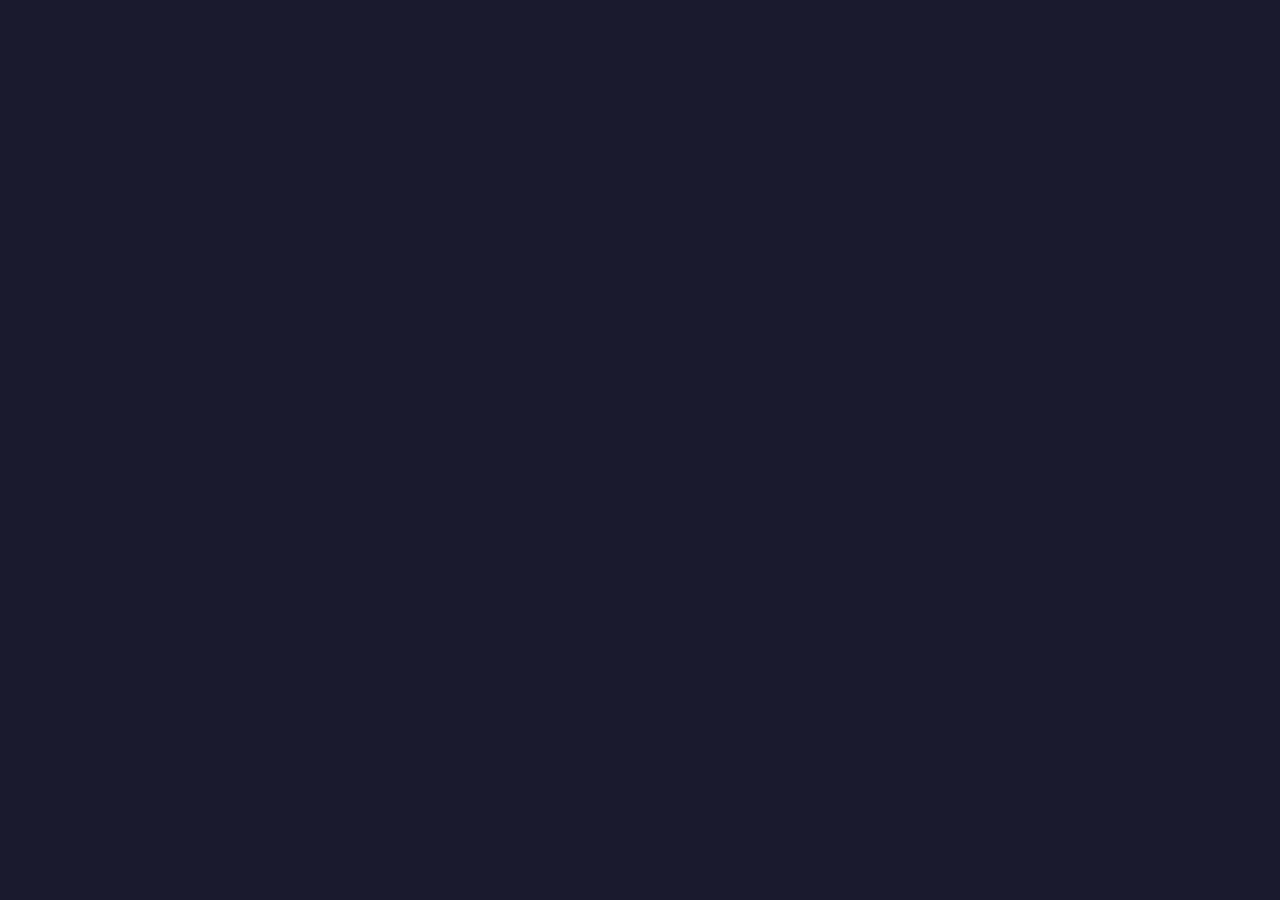
==== index.html @ 7e0b2537 "Add files via upload" ====
<!DOCTYPE html>
<html lang="it">
<head>
  <meta charset="UTF-8">
  <meta name="viewport" content="width=device-width, initial-scale=1.0, maximum-scale=1.0, user-scalable=no">
  <title>👋 SLap Marmellino Slap</title>
  <link rel="stylesheet" href="style.css">
</head>
<body>

  <!-- ============================================================
       SCHERMATA A) INTRO – 5 scene animate
       ============================================================ -->
  <div id="screen-intro" class="screen active">

    <!-- Scena 1 (0-1s): Protagonista fischietta beatamente -->
    <div class="intro-scene" id="intro-scene-1">
      <img src="assets/intro-1.png" class="intro-char" alt="Protagonista">
      <div class="music-notes">
        <span>♪</span><span>♫</span><span>♬</span>
      </div>
    </div>

    <!-- Scena 2 (1-3s): Fumetto con insulti che scorrono -->
    <div class="intro-scene" id="intro-scene-2">
      <img src="assets/intro-1.png" class="intro-char" alt="Protagonista">
      <div class="speech-bubble" id="speech-bubble">@#! cane</div>
    </div>

    <!-- Scena 3 (3-4s): Moglie irrompe da sinistra -->
    <div class="intro-scene" id="intro-scene-3">
      <img src="assets/intro-wife.png" class="intro-wife" alt="Moglie">
    </div>

    <!-- Scena 4 (4-5s): Protagonista terrorizzato, goccia di sudore -->
    <div class="intro-scene" id="intro-scene-4">
      <!-- Background-image per poter usare background-position sulle 3 pose -->
      <div class="terrified-bg" id="terrified-bg"></div>
      <div class="sweat-drop"></div>
    </div>

    <!-- Scena 5 (5-6s): Dissolvenza incrociata verso il Menu -->
    <div class="intro-scene" id="intro-scene-5">
      <div class="fade-overlay"></div>
    </div>
  </div>

  <!-- ============================================================
       SCHERMATA B) MENU
       ============================================================ -->
  <div id="screen-menu" class="screen">
    <h1>👋 SLap Marmellino Slap</h1>
    <button id="btn-play">▶ GIOCA</button>
    <div id="best-score-display">🏆 Miglior Punteggio: <span id="best-score-value">0</span></div>
  </div>

  <!-- ============================================================
       SCHERMATA C) GIOCO
       ============================================================ -->
  <div id="screen-game" class="screen">
    <div id="timer">30</div>

    <!-- Contenitore volto con cerchio bianco -->
    <div class="face-container" id="face-container">
      <img id="face-img" src="assets/faccia-0.png" alt="Volto">
    </div>

    <div id="stats">
      <span>👋 Schiaffi: <span id="slap-count">0</span></span>
      <span>⭐ Punti Azione: <span id="action-points">0</span></span>
      <span>💥 Livello: <span id="level">0</span></span>
    </div>

    <button id="btn-slap">👋 SCHIAFFO!</button>
  </div>

  <!-- ============================================================
       SCHERMATA D) GAME OVER
       ============================================================ -->
  <div id="screen-gameover" class="screen">
    <div class="face-container gameover" id="gameover-face-container">
      <img id="gameover-face" src="assets/faccia-0.png" alt="Volto">
    </div>

    <div id="final-stats">
      <h2>💀 RISULTATO FINALE</h2>
      <div class="stat-row">
        <span>👋 Schiaffi totali:</span>
        <span id="final-slaps">0</span>
      </div>
      <div class="stat-row">
        <span>⭐ Punti Azione:</span>
        <span id="final-action">0</span>
      </div>
      <div class="stat-row">
        <span>💥 Bonus Livello:</span>
        <span id="final-bonus">0</span>
      </div>
      <div class="stat-row total">
        <span>🏆 PUNTEGGIO TOTALE:</span>
        <span id="final-total">0</span>
      </div>
    </div>

    <button id="btn-replay">🔄 RIGIOCA</button>
  </div>

  <script src="script.js"></script>
</body>
</html>
---- style.css ----
/* ============================================================
   SLap Marmellino Slap - Slap Face Game
   Stili CSS per le 4 schermate e le animazioni
   ============================================================ */

/* --- Reset e impostazioni globali --- */
* {
  margin: 0;
  padding: 0;
  box-sizing: border-box;
  -webkit-tap-highlight-color: transparent;
  touch-action: manipulation;
  user-select: none;
  -webkit-user-select: none;
}

html, body {
  width: 100%;
  height: 100%;
  overflow: hidden;
  font-family: 'Comic Sans MS', 'Chalkboard SE', 'Marker Felt', sans-serif;
  background: #1a1a2e;
  color: #fff;
}

/* ============================================================
   SISTEMA DELLE 4 SCHERMATE
   ============================================================ */
.screen {
  position: fixed;
  top: 0;
  left: 0;
  width: 100%;
  height: 100%;
  display: none;
  flex-direction: column;
  align-items: center;
  justify-content: center;
  overflow: hidden;
}

.screen.active {
  display: flex;
}

/* ============================================================
   SCHERMATA A) INTRO – 5 scene animate
   ============================================================ */
#screen-intro {
  background: #222;
}

.intro-scene {
  position: absolute;
  top: 0;
  left: 0;
  width: 100%;
  height: 100%;
  display: flex;
  align-items: center;
  justify-content: center;
  opacity: 0;
  pointer-events: none;
}

/* --- Scena 1: Protagonista fischietta --- */
#intro-scene-1 {
  background: #F5F5DC;
  animation: fadeIn 0.3s ease-out 0s both;
}

#intro-scene-1 .intro-char {
  height: 80vh;
  max-height: 600px;
  object-fit: contain;
  animation: float 2s ease-in-out infinite;
}

.music-notes {
  position: absolute;
  top: 15vh;
  right: 20vw;
  font-size: 8vmin;
  color: #333;
}

.music-notes span {
  display: inline-block;
  animation: noteFloat 1.2s ease-in-out infinite;
}

.music-notes span:nth-child(2) { animation-delay: 0.3s; }
.music-notes span:nth-child(3) { animation-delay: 0.6s; }

/* --- Scena 2: Fumetto con insulti --- */
#intro-scene-2 {
  background: #F5F5DC;
  animation: fadeIn 0.3s ease-out 1s both;
}

#intro-scene-2 .intro-char {
  height: 70vh;
  max-height: 500px;
  object-fit: contain;
}

.speech-bubble {
  position: absolute;
  top: 10vh;
  left: 50%;
  transform: translateX(-50%);
  background: #FFF;
  border: 3px solid #000;
  border-radius: 3vmin;
  padding: 3vmin 5vmin;
  font-size: 5vmin;
  font-weight: bold;
  color: #000;
  box-shadow: 0.5vmin 0.5vmin 0 #000;
  white-space: nowrap;
  animation: bubblePop 0.3s ease-out;
}

.speech-bubble::after {
  content: '';
  position: absolute;
  bottom: -2.5vmin;
  left: 50%;
  transform: translateX(-50%);
  border-left: 2vmin solid transparent;
  border-right: 2vmin solid transparent;
  border-top: 2.5vmin solid #000;
}

/* --- Scena 3: Moglie irrompe --- */
#intro-scene-3 {
  background: #F5F5DC;
  animation: fadeIn 0.3s ease-out 3s both;
}

.intro-wife {
  height: 75vh;
  max-height: 550px;
  object-fit: contain;
  animation: wifeSlideIn 1s ease-out 3s both;
}

/* --- Scena 4: Protagonista terrorizzato --- */
#intro-scene-4 {
  background: #F5F5DC;
  animation: fadeIn 0.3s ease-out 4s both;
}

.terrified-bg {
  width: 100%;
  height: 100%;
  background-image: url('assets/intro-terrified.png');
  background-size: contain;
  background-repeat: no-repeat;
  background-position: center center;
  animation: terrifiedZoom 1s ease-out 4s both;
}

.sweat-drop {
  position: absolute;
  top: 20vh;
  right: 30vw;
  width: 8vmin;
  height: 12vmin;
  background: #87CEEB;
  border-radius: 50% 50% 50% 50% / 60% 60% 40% 40%;
  border: 2px solid #4682B4;
  animation: sweatSlide 1s ease-in-out 4.2s both;
}

.sweat-drop::after {
  content: '';
  position: absolute;
  top: 15%;
  left: 20%;
  width: 30%;
  height: 20%;
  background: rgba(255,255,255,0.6);
  border-radius: 50%;
}

/* --- Scena 5: Dissolvenza incrociata --- */
#intro-scene-5 {
  background: #1a1a2e;
  animation: fadeIn 0.5s ease-out 5s both;
}

.fade-overlay {
  width: 100%;
  height: 100%;
  background: #1a1a2e;
  animation: fadeOut 1s ease-out 5.5s both;
}

/* ============================================================
   SCHERMATA B) MENU
   ============================================================ */
#screen-menu {
  background: linear-gradient(135deg, #667eea 0%, #764ba2 100%);
  text-align: center;
  padding: 5vmin;
}

#screen-menu h1 {
  font-size: 12vmin;
  margin-bottom: 5vmin;
  text-shadow: 3px 3px 0 #000, -1px -1px 0 #000, 1px -1px 0 #000, -1px 1px 0 #000, 1px 1px 0 #000;
  color: #FFD700;
  letter-spacing: 1px;
  animation: popIn 0.8s ease-out;
}

#btn-play {
  font-size: 8vmin;
  padding: 3vmin 10vmin;
  border: none;
  border-radius: 2vmin;
  background: #ff4757;
  color: white;
  cursor: pointer;
  box-shadow: 0 1vmin 0 #b33939, 0 2vmin 2vmin rgba(0,0,0,0.3);
  transition: transform 0.1s, box-shadow 0.1s;
  font-family: inherit;
  font-weight: bold;
  margin-bottom: 5vmin;
  animation: slideUp 0.6s ease-out 0.3s both;
}

#btn-play:active {
  transform: translateY(1vmin);
  box-shadow: 0 0 0 #b33939;
}

#best-score-display {
  font-size: 5vmin;
  color: #ffeaa7;
  text-shadow: 1px 1px 2px rgba(0,0,0,0.5);
  animation: slideUp 0.6s ease-out 0.5s both;
}

/* ============================================================
   SCHERMATA C) GIOCO
   ============================================================ */
#screen-game {
  background: linear-gradient(to bottom, #87CEEB 0%, #E0F6FF 100%);
  justify-content: flex-start;
  padding-top: 3vh;
}

#timer {
  font-size: 10vmin;
  font-weight: bold;
  color: #2d3436;
  margin-bottom: 2vh;
  text-shadow: 2px 2px 0px rgba(255,255,255,0.8);
  transition: color 0.3s;
}

#timer.blink-red {
  color: #ff0000;
  animation: blinkRed 0.5s infinite;
}

/* Contenitore volto (cerchio bianco) */
.face-container {
  width: 70vmin;
  height: 70vmin;
  max-width: 400px;
  max-height: 400px;
  border-radius: 50%;
  background: #FFF;
  box-shadow: 0 1vmin 3vmin rgba(0,0,0,0.2);
  display: flex;
  align-items: center;
  justify-content: center;
  overflow: hidden;
  margin-bottom: 2vh;
}

.face-container img {
  width: 100%;
  height: 100%;
  object-fit: cover;
  object-position: center top;
}

/* Shake del volto quando si preme SCHIAFFO */
.face-container.shake {
  animation: faceShake 0.2s ease-in-out;
}

#stats {
  display: flex;
  justify-content: space-around;
  width: 90%;
  max-width: 600px;
  margin: 2vh 0;
  font-size: 4vmin;
  color: #2d3436;
  font-weight: bold;
  text-shadow: 1px 1px 0 rgba(255,255,255,0.8);
}

#stats span {
  background: rgba(255,255,255,0.6);
  padding: 1vmin 3vmin;
  border-radius: 2vmin;
  border: 2px solid #2d3436;
}

#btn-slap {
  width: 80vw;
  max-width: 500px;
  height: 18vh;
  max-height: 150px;
  font-size: 8vmin;
  border: none;
  border-radius: 3vmin;
  background: linear-gradient(180deg, #ff6b6b 0%, #ee5a5a 100%);
  color: white;
  cursor: pointer;
  box-shadow: 0 2vmin 0 #c0392b, 0 3vmin 3vmin rgba(0,0,0,0.3);
  font-family: inherit;
  font-weight: bold;
  margin-bottom: 3vh;
  position: relative;
  overflow: hidden;
}

#btn-slap:active, #btn-slap.pressed {
  transform: translateY(2vmin);
  box-shadow: 0 0 0 #c0392b, 0 1vmin 1vmin rgba(0,0,0,0.3);
}

/* Effetto zoom/rinculo sul pulsante */
.btn-zoom {
  animation: btnZoom 0.15s ease-out;
}

/* ============================================================
   SCHERMATA D) GAME OVER
   ============================================================ */
#screen-gameover {
  background: radial-gradient(circle at center, #2c3e50 0%, #000000 100%);
}

#screen-gameover .face-container.gameover {
  width: 50vmin;
  height: 50vmin;
  max-width: 300px;
  max-height: 300px;
  box-shadow: 0 0 5vmin rgba(255, 0, 0, 0.3);
  margin-bottom: 3vh;
}

#final-stats {
  background: rgba(255,255,255,0.1);
  border: 2px solid #fff;
  border-radius: 3vmin;
  padding: 4vmin;
  width: 90%;
  max-width: 500px;
  text-align: center;
  margin-bottom: 3vh;
  backdrop-filter: blur(5px);
}

#final-stats h2 {
  font-size: 6vmin;
  color: #FFD700;
  margin-bottom: 2vh;
  text-shadow: 2px 2px 0 #000;
}

.stat-row {
  font-size: 4.5vmin;
  margin: 1.5vh 0;
  display: flex;
  justify-content: space-between;
  border-bottom: 1px dashed rgba(255,255,255,0.3);
  padding-bottom: 1vh;
}

.stat-row.total {
  font-size: 6vmin;
  color: #ff4757;
  font-weight: bold;
  border-bottom: none;
  margin-top: 2vh;
  text-shadow: 2px 2px 0 #000;
}

#btn-replay {
  font-size: 6vmin;
  padding: 2.5vmin 8vmin;
  border: none;
  border-radius: 2vmin;
  background: #2ed573;
  color: white;
  cursor: pointer;
  box-shadow: 0 1vmin 0 #1e8449, 0 2vmin 2vmin rgba(0,0,0,0.3);
  font-family: inherit;
  font-weight: bold;
  transition: transform 0.1s;
}

#btn-replay:active {
  transform: translateY(1vmin);
  box-shadow: 0 0 0 #1e8449;
}

/* ============================================================
   ANIMAZIONI KEYFRAMES
   ============================================================ */
@keyframes popIn {
  0% { transform: scale(0); opacity: 0; }
  80% { transform: scale(1.1); opacity: 1; }
  100% { transform: scale(1); opacity: 1; }
}

@keyframes slideUp {
  0% { transform: translateY(50px); opacity: 0; }
  100% { transform: translateY(0); opacity: 1; }
}

@keyframes blinkRed {
  0%, 100% { opacity: 1; }
  50% { opacity: 0.3; }
}

@keyframes faceShake {
  0% { transform: translate(0, 0) rotate(0deg); }
  20% { transform: translate(-8px, 2px) rotate(-2deg); }
  40% { transform: translate(8px, -2px) rotate(2deg); }
  60% { transform: translate(-6px, 3px) rotate(-1deg); }
  80% { transform: translate(6px, -3px) rotate(1deg); }
  100% { transform: translate(0, 0) rotate(0deg); }
}

@keyframes btnZoom {
  0% { transform: scale(1); }
  50% { transform: scale(0.92); }
  100% { transform: scale(1); }
}

@keyframes fadeIn {
  0% { opacity: 0; }
  100% { opacity: 1; }
}

@keyframes fadeOut {
  0% { opacity: 1; }
  100% { opacity: 0; }
}

@keyframes float {
  0%, 100% { transform: translateY(0); }
  50% { transform: translateY(-10px); }
}

@keyframes noteFloat {
  0% { transform: translateY(0) rotate(0deg); opacity: 1; }
  100% { transform: translateY(-40px) rotate(20deg); opacity: 0; }
}

@keyframes bubblePop {
  0% { transform: translateX(-50%) scale(0); }
  80% { transform: translateX(-50%) scale(1.1); }
  100% { transform: translateX(-50%) scale(1); }
}

@keyframes wifeSlideIn {
  0% { transform: translateX(-120vw); }
  100% { transform: translateX(0); }
}

@keyframes terrifiedZoom {
  0% { transform: scale(0.8); opacity: 0; }
  50% { transform: scale(1.05); }
  100% { transform: scale(1); opacity: 1; }
}

@keyframes sweatSlide {
  0% { transform: translateY(-20px); opacity: 0; }
  30% { opacity: 1; }
  100% { transform: translateY(60px); opacity: 0; }
}
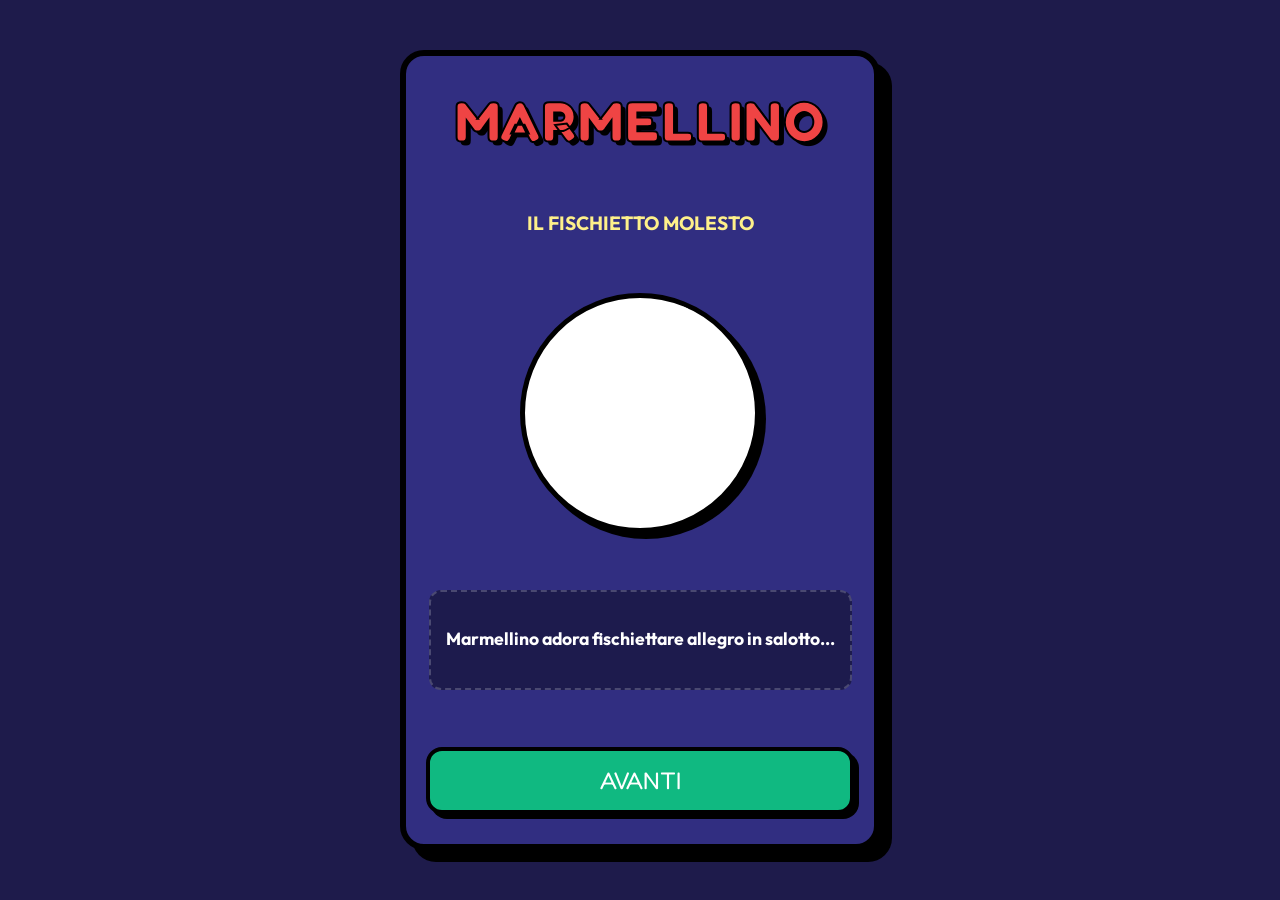
==== commit 21cc1c19: "Add files via upload" ====
--- a/index.html
+++ b/index.html
@@ -1,110 +1,79 @@
 <!DOCTYPE html>
 <html lang="it">
 <head>
-  <meta charset="UTF-8">
-  <meta name="viewport" content="width=device-width, initial-scale=1.0, maximum-scale=1.0, user-scalable=no">
-  <title>👋 SLap Marmellino Slap</title>
-  <link rel="stylesheet" href="style.css">
+    <meta charset="UTF-8">
+    <meta name="viewport" content="width=device-width, initial-scale=1.0">
+    <title>Marmellino Slap Game</title>
+    <link rel="stylesheet" href="style.css">
 </head>
 <body>
+    <div id="game-container">
+        
+        <!-- SCHERMATA DI INTRO / STORIA -->
+        <div id="intro-screen" class="screen active">
+            <h1 class="game-title">MARMELLINO</h1>
+            <p class="subtitle">Il fischietto molesto</p>
+            
+            <div class="avatar-container animate-float">
+                <img id="intro-img" src="assets/intro-1.png" alt="Marmellino">
+                <div id="speech-bubble" class="speech-bubble hidden">Fiuuu~ 😙♪</div>
+            </div>
 
-  <!-- ============================================================
-       SCHERMATA A) INTRO – 5 scene animate
-       ============================================================ -->
-  <div id="screen-intro" class="screen active">
+            <div id="intro-story-text" class="story-text">
+                Marmellino adora fischiettare allegro in salotto...
+            </div>
 
-    <!-- Scena 1 (0-1s): Protagonista fischietta beatamente -->
-    <div class="intro-scene" id="intro-scene-1">
-      <img src="assets/intro-1.png" class="intro-char" alt="Protagonista">
-      <div class="music-notes">
-        <span>♪</span><span>♫</span><span>♬</span>
-      </div>
+            <button id="next-btn" class="btn btn-primary">Avanti</button>
+            <button id="start-btn" class="btn btn-danger hidden">Schiaffeggialo!</button>
+        </div>
+
+        <!-- SCHERMATA DI GIOCO -->
+        <div id="play-screen" class="screen">
+            <div class="game-header">
+                <div class="stat-badge">Livello: <span id="level-display">0</span></div>
+                <div class="stat-badge">Punti: <span id="score-display">0</span></div>
+            </div>
+
+            <!-- Barra del Tempo -->
+            <div class="timer-container">
+                <div id="timer-bar"></div>
+            </div>
+
+            <!-- Personaggio Attivo -->
+            <div class="character-area">
+                <div id="character-wrapper">
+                    <img id="game-face" src="assets/faccia-0.png" alt="Marmellino">
+                    <div id="slap-flash">💥 SLAP!</div>
+                </div>
+            </div>
+
+            <p class="instruction">Clicca o tocca ripetutamente la faccia per riempire la barra!</p>
+
+            <!-- Barra di Progresso Livello -->
+            <div class="progress-container">
+                <div id="progress-bar"></div>
+            </div>
+            <div class="progress-label">Riempi per superare il livello!</div>
+        </div>
+
+        <!-- SCHERMATA DI FINE GIOCO -->
+        <div id="gameover-screen" class="screen">
+            <h1 class="game-over-title">GIOCO FINITO!</h1>
+            
+            <div class="avatar-container">
+                <img id="end-face" src="assets/faccia-5.jpg" alt="Marmellino">
+            </div>
+
+            <div class="stats-card">
+                <p>Livello Massimo Raggiunto: <strong id="max-level-reached" class="text-yellow">0</strong></p>
+                <p>Punti Totali: <strong id="final-score" class="text-green">0</strong></p>
+            </div>
+
+            <button id="restart-btn" class="btn btn-primary">Gioca Ancora</button>
+        </div>
+
     </div>
 
-    <!-- Scena 2 (1-3s): Fumetto con insulti che scorrono -->
-    <div class="intro-scene" id="intro-scene-2">
-      <img src="assets/intro-1.png" class="intro-char" alt="Protagonista">
-      <div class="speech-bubble" id="speech-bubble">@#! cane</div>
-    </div>
-
-    <!-- Scena 3 (3-4s): Moglie irrompe da sinistra -->
-    <div class="intro-scene" id="intro-scene-3">
-      <img src="assets/intro-wife.png" class="intro-wife" alt="Moglie">
-    </div>
-
-    <!-- Scena 4 (4-5s): Protagonista terrorizzato, goccia di sudore -->
-    <div class="intro-scene" id="intro-scene-4">
-      <!-- Background-image per poter usare background-position sulle 3 pose -->
-      <div class="terrified-bg" id="terrified-bg"></div>
-      <div class="sweat-drop"></div>
-    </div>
-
-    <!-- Scena 5 (5-6s): Dissolvenza incrociata verso il Menu -->
-    <div class="intro-scene" id="intro-scene-5">
-      <div class="fade-overlay"></div>
-    </div>
-  </div>
-
-  <!-- ============================================================
-       SCHERMATA B) MENU
-       ============================================================ -->
-  <div id="screen-menu" class="screen">
-    <h1>👋 SLap Marmellino Slap</h1>
-    <button id="btn-play">▶ GIOCA</button>
-    <div id="best-score-display">🏆 Miglior Punteggio: <span id="best-score-value">0</span></div>
-  </div>
-
-  <!-- ============================================================
-       SCHERMATA C) GIOCO
-       ============================================================ -->
-  <div id="screen-game" class="screen">
-    <div id="timer">30</div>
-
-    <!-- Contenitore volto con cerchio bianco -->
-    <div class="face-container" id="face-container">
-      <img id="face-img" src="assets/faccia-0.png" alt="Volto">
-    </div>
-
-    <div id="stats">
-      <span>👋 Schiaffi: <span id="slap-count">0</span></span>
-      <span>⭐ Punti Azione: <span id="action-points">0</span></span>
-      <span>💥 Livello: <span id="level">0</span></span>
-    </div>
-
-    <button id="btn-slap">👋 SCHIAFFO!</button>
-  </div>
-
-  <!-- ============================================================
-       SCHERMATA D) GAME OVER
-       ============================================================ -->
-  <div id="screen-gameover" class="screen">
-    <div class="face-container gameover" id="gameover-face-container">
-      <img id="gameover-face" src="assets/faccia-0.png" alt="Volto">
-    </div>
-
-    <div id="final-stats">
-      <h2>💀 RISULTATO FINALE</h2>
-      <div class="stat-row">
-        <span>👋 Schiaffi totali:</span>
-        <span id="final-slaps">0</span>
-      </div>
-      <div class="stat-row">
-        <span>⭐ Punti Azione:</span>
-        <span id="final-action">0</span>
-      </div>
-      <div class="stat-row">
-        <span>💥 Bonus Livello:</span>
-        <span id="final-bonus">0</span>
-      </div>
-      <div class="stat-row total">
-        <span>🏆 PUNTEGGIO TOTALE:</span>
-        <span id="final-total">0</span>
-      </div>
-    </div>
-
-    <button id="btn-replay">🔄 RIGIOCA</button>
-  </div>
-
-  <script src="script.js"></script>
+    <script src="script.js"></script>
 </body>
-</html>
+</html>
--- a/style.css
+++ b/style.css
@@ -1,492 +1,290 @@
-/* ============================================================
-   SLap Marmellino Slap - Slap Face Game
-   Stili CSS per le 4 schermate e le animazioni
-   ============================================================ */
-
-/* --- Reset e impostazioni globali --- */
+@import url('https://fonts.googleapis.com/css2?family=Fredoka+One&family=Outfit:wght@400;700;900&display=swap');
+
 * {
-  margin: 0;
-  padding: 0;
-  box-sizing: border-box;
-  -webkit-tap-highlight-color: transparent;
-  touch-action: manipulation;
-  user-select: none;
-  -webkit-user-select: none;
-}
-
-html, body {
-  width: 100%;
-  height: 100%;
-  overflow: hidden;
-  font-family: 'Comic Sans MS', 'Chalkboard SE', 'Marker Felt', sans-serif;
-  background: #1a1a2e;
-  color: #fff;
-}
-
-/* ============================================================
-   SISTEMA DELLE 4 SCHERMATE
-   ============================================================ */
+    box-sizing: border-box;
+    margin: 0;
+    padding: 0;
+}
+
+body {
+    background-color: #1e1b4b;
+    font-family: 'Outfit', sans-serif;
+    color: #ffffff;
+    display: flex;
+    justify-content: center;
+    align-items: center;
+    min-height: 100vh;
+    overflow: hidden;
+}
+
+#game-container {
+    width: 100%;
+    max-width: 480px;
+    height: 95vh;
+    max-height: 800px;
+    background: #312e81;
+    border: 6px solid #000000;
+    border-radius: 24px;
+    box-shadow: 12px 12px 0px #000000;
+    position: relative;
+    overflow: hidden;
+    padding: 20px;
+}
+
+/* Gestione Schermate */
 .screen {
-  position: fixed;
-  top: 0;
-  left: 0;
-  width: 100%;
-  height: 100%;
-  display: none;
-  flex-direction: column;
-  align-items: center;
-  justify-content: center;
-  overflow: hidden;
+    display: none;
+    flex-direction: column;
+    align-items: center;
+    justify-content: space-between;
+    height: 100%;
+    text-align: center;
+    padding: 10px 0;
 }
 
 .screen.active {
-  display: flex;
-}
-
-/* ============================================================
-   SCHERMATA A) INTRO – 5 scene animate
-   ============================================================ */
-#screen-intro {
-  background: #222;
-}
-
-.intro-scene {
-  position: absolute;
-  top: 0;
-  left: 0;
-  width: 100%;
-  height: 100%;
-  display: flex;
-  align-items: center;
-  justify-content: center;
-  opacity: 0;
-  pointer-events: none;
-}
-
-/* --- Scena 1: Protagonista fischietta --- */
-#intro-scene-1 {
-  background: #F5F5DC;
-  animation: fadeIn 0.3s ease-out 0s both;
-}
-
-#intro-scene-1 .intro-char {
-  height: 80vh;
-  max-height: 600px;
-  object-fit: contain;
-  animation: float 2s ease-in-out infinite;
-}
-
-.music-notes {
-  position: absolute;
-  top: 15vh;
-  right: 20vw;
-  font-size: 8vmin;
-  color: #333;
-}
-
-.music-notes span {
-  display: inline-block;
-  animation: noteFloat 1.2s ease-in-out infinite;
-}
-
-.music-notes span:nth-child(2) { animation-delay: 0.3s; }
-.music-notes span:nth-child(3) { animation-delay: 0.6s; }
-
-/* --- Scena 2: Fumetto con insulti --- */
-#intro-scene-2 {
-  background: #F5F5DC;
-  animation: fadeIn 0.3s ease-out 1s both;
-}
-
-#intro-scene-2 .intro-char {
-  height: 70vh;
-  max-height: 500px;
-  object-fit: contain;
-}
-
+    display: flex;
+}
+
+/* Testi Retro */
+.game-title {
+    font-family: 'Fredoka One', cursive;
+    font-size: 3.5rem;
+    color: #ef4444;
+    text-shadow: 4px 4px 0px #000000;
+    -webkit-text-stroke: 2px #000000;
+    letter-spacing: 2px;
+}
+
+.game-over-title {
+    font-family: 'Fredoka One', cursive;
+    font-size: 3rem;
+    color: #f59e0b;
+    text-shadow: 4px 4px 0px #000000;
+    -webkit-text-stroke: 2px #000000;
+}
+
+.subtitle {
+    font-size: 1.2rem;
+    color: #fef08a;
+    font-weight: 700;
+    text-transform: uppercase;
+}
+
+/* Avatar e immagini */
+.avatar-container {
+    position: relative;
+    width: 240px;
+    height: 240px;
+    background: #ffffff;
+    border: 5px solid #000000;
+    border-radius: 50%;
+    overflow: visible;
+    display: flex;
+    justify-content: center;
+    align-items: center;
+    box-shadow: 6px 6px 0px #000000;
+}
+
+.avatar-container img, .character-area img {
+    width: 100%;
+    height: 100%;
+    object-fit: cover;
+    border-radius: 50%;
+}
+
+/* Nuvola dei dialoghi */
 .speech-bubble {
-  position: absolute;
-  top: 10vh;
-  left: 50%;
-  transform: translateX(-50%);
-  background: #FFF;
-  border: 3px solid #000;
-  border-radius: 3vmin;
-  padding: 3vmin 5vmin;
-  font-size: 5vmin;
-  font-weight: bold;
-  color: #000;
-  box-shadow: 0.5vmin 0.5vmin 0 #000;
-  white-space: nowrap;
-  animation: bubblePop 0.3s ease-out;
+    position: absolute;
+    top: -40px;
+    right: -50px;
+    background: #facc15;
+    color: #000000;
+    font-weight: 900;
+    padding: 10px 18px;
+    border-radius: 20px;
+    border: 3px solid #000000;
+    box-shadow: 4px 4px 0px #000000;
+    font-size: 1.1rem;
+    white-space: nowrap;
+    animation: bounce 0.6s infinite alternate;
 }
 
 .speech-bubble::after {
-  content: '';
-  position: absolute;
-  bottom: -2.5vmin;
-  left: 50%;
-  transform: translateX(-50%);
-  border-left: 2vmin solid transparent;
-  border-right: 2vmin solid transparent;
-  border-top: 2.5vmin solid #000;
-}
-
-/* --- Scena 3: Moglie irrompe --- */
-#intro-scene-3 {
-  background: #F5F5DC;
-  animation: fadeIn 0.3s ease-out 3s both;
-}
-
-.intro-wife {
-  height: 75vh;
-  max-height: 550px;
-  object-fit: contain;
-  animation: wifeSlideIn 1s ease-out 3s both;
-}
-
-/* --- Scena 4: Protagonista terrorizzato --- */
-#intro-scene-4 {
-  background: #F5F5DC;
-  animation: fadeIn 0.3s ease-out 4s both;
-}
-
-.terrified-bg {
-  width: 100%;
-  height: 100%;
-  background-image: url('assets/intro-terrified.png');
-  background-size: contain;
-  background-repeat: no-repeat;
-  background-position: center center;
-  animation: terrifiedZoom 1s ease-out 4s both;
-}
-
-.sweat-drop {
-  position: absolute;
-  top: 20vh;
-  right: 30vw;
-  width: 8vmin;
-  height: 12vmin;
-  background: #87CEEB;
-  border-radius: 50% 50% 50% 50% / 60% 60% 40% 40%;
-  border: 2px solid #4682B4;
-  animation: sweatSlide 1s ease-in-out 4.2s both;
-}
-
-.sweat-drop::after {
-  content: '';
-  position: absolute;
-  top: 15%;
-  left: 20%;
-  width: 30%;
-  height: 20%;
-  background: rgba(255,255,255,0.6);
-  border-radius: 50%;
-}
-
-/* --- Scena 5: Dissolvenza incrociata --- */
-#intro-scene-5 {
-  background: #1a1a2e;
-  animation: fadeIn 0.5s ease-out 5s both;
-}
-
-.fade-overlay {
-  width: 100%;
-  height: 100%;
-  background: #1a1a2e;
-  animation: fadeOut 1s ease-out 5.5s both;
-}
-
-/* ============================================================
-   SCHERMATA B) MENU
-   ============================================================ */
-#screen-menu {
-  background: linear-gradient(135deg, #667eea 0%, #764ba2 100%);
-  text-align: center;
-  padding: 5vmin;
-}
-
-#screen-menu h1 {
-  font-size: 12vmin;
-  margin-bottom: 5vmin;
-  text-shadow: 3px 3px 0 #000, -1px -1px 0 #000, 1px -1px 0 #000, -1px 1px 0 #000, 1px 1px 0 #000;
-  color: #FFD700;
-  letter-spacing: 1px;
-  animation: popIn 0.8s ease-out;
-}
-
-#btn-play {
-  font-size: 8vmin;
-  padding: 3vmin 10vmin;
-  border: none;
-  border-radius: 2vmin;
-  background: #ff4757;
-  color: white;
-  cursor: pointer;
-  box-shadow: 0 1vmin 0 #b33939, 0 2vmin 2vmin rgba(0,0,0,0.3);
-  transition: transform 0.1s, box-shadow 0.1s;
-  font-family: inherit;
-  font-weight: bold;
-  margin-bottom: 5vmin;
-  animation: slideUp 0.6s ease-out 0.3s both;
-}
-
-#btn-play:active {
-  transform: translateY(1vmin);
-  box-shadow: 0 0 0 #b33939;
-}
-
-#best-score-display {
-  font-size: 5vmin;
-  color: #ffeaa7;
-  text-shadow: 1px 1px 2px rgba(0,0,0,0.5);
-  animation: slideUp 0.6s ease-out 0.5s both;
-}
-
-/* ============================================================
-   SCHERMATA C) GIOCO
-   ============================================================ */
-#screen-game {
-  background: linear-gradient(to bottom, #87CEEB 0%, #E0F6FF 100%);
-  justify-content: flex-start;
-  padding-top: 3vh;
-}
-
-#timer {
-  font-size: 10vmin;
-  font-weight: bold;
-  color: #2d3436;
-  margin-bottom: 2vh;
-  text-shadow: 2px 2px 0px rgba(255,255,255,0.8);
-  transition: color 0.3s;
-}
-
-#timer.blink-red {
-  color: #ff0000;
-  animation: blinkRed 0.5s infinite;
-}
-
-/* Contenitore volto (cerchio bianco) */
-.face-container {
-  width: 70vmin;
-  height: 70vmin;
-  max-width: 400px;
-  max-height: 400px;
-  border-radius: 50%;
-  background: #FFF;
-  box-shadow: 0 1vmin 3vmin rgba(0,0,0,0.2);
-  display: flex;
-  align-items: center;
-  justify-content: center;
-  overflow: hidden;
-  margin-bottom: 2vh;
-}
-
-.face-container img {
-  width: 100%;
-  height: 100%;
-  object-fit: cover;
-  object-position: center top;
-}
-
-/* Shake del volto quando si preme SCHIAFFO */
-.face-container.shake {
-  animation: faceShake 0.2s ease-in-out;
-}
-
-#stats {
-  display: flex;
-  justify-content: space-around;
-  width: 90%;
-  max-width: 600px;
-  margin: 2vh 0;
-  font-size: 4vmin;
-  color: #2d3436;
-  font-weight: bold;
-  text-shadow: 1px 1px 0 rgba(255,255,255,0.8);
-}
-
-#stats span {
-  background: rgba(255,255,255,0.6);
-  padding: 1vmin 3vmin;
-  border-radius: 2vmin;
-  border: 2px solid #2d3436;
-}
-
-#btn-slap {
-  width: 80vw;
-  max-width: 500px;
-  height: 18vh;
-  max-height: 150px;
-  font-size: 8vmin;
-  border: none;
-  border-radius: 3vmin;
-  background: linear-gradient(180deg, #ff6b6b 0%, #ee5a5a 100%);
-  color: white;
-  cursor: pointer;
-  box-shadow: 0 2vmin 0 #c0392b, 0 3vmin 3vmin rgba(0,0,0,0.3);
-  font-family: inherit;
-  font-weight: bold;
-  margin-bottom: 3vh;
-  position: relative;
-  overflow: hidden;
-}
-
-#btn-slap:active, #btn-slap.pressed {
-  transform: translateY(2vmin);
-  box-shadow: 0 0 0 #c0392b, 0 1vmin 1vmin rgba(0,0,0,0.3);
-}
-
-/* Effetto zoom/rinculo sul pulsante */
-.btn-zoom {
-  animation: btnZoom 0.15s ease-out;
-}
-
-/* ============================================================
-   SCHERMATA D) GAME OVER
-   ============================================================ */
-#screen-gameover {
-  background: radial-gradient(circle at center, #2c3e50 0%, #000000 100%);
-}
-
-#screen-gameover .face-container.gameover {
-  width: 50vmin;
-  height: 50vmin;
-  max-width: 300px;
-  max-height: 300px;
-  box-shadow: 0 0 5vmin rgba(255, 0, 0, 0.3);
-  margin-bottom: 3vh;
-}
-
-#final-stats {
-  background: rgba(255,255,255,0.1);
-  border: 2px solid #fff;
-  border-radius: 3vmin;
-  padding: 4vmin;
-  width: 90%;
-  max-width: 500px;
-  text-align: center;
-  margin-bottom: 3vh;
-  backdrop-filter: blur(5px);
-}
-
-#final-stats h2 {
-  font-size: 6vmin;
-  color: #FFD700;
-  margin-bottom: 2vh;
-  text-shadow: 2px 2px 0 #000;
-}
-
-.stat-row {
-  font-size: 4.5vmin;
-  margin: 1.5vh 0;
-  display: flex;
-  justify-content: space-between;
-  border-bottom: 1px dashed rgba(255,255,255,0.3);
-  padding-bottom: 1vh;
-}
-
-.stat-row.total {
-  font-size: 6vmin;
-  color: #ff4757;
-  font-weight: bold;
-  border-bottom: none;
-  margin-top: 2vh;
-  text-shadow: 2px 2px 0 #000;
-}
-
-#btn-replay {
-  font-size: 6vmin;
-  padding: 2.5vmin 8vmin;
-  border: none;
-  border-radius: 2vmin;
-  background: #2ed573;
-  color: white;
-  cursor: pointer;
-  box-shadow: 0 1vmin 0 #1e8449, 0 2vmin 2vmin rgba(0,0,0,0.3);
-  font-family: inherit;
-  font-weight: bold;
-  transition: transform 0.1s;
-}
-
-#btn-replay:active {
-  transform: translateY(1vmin);
-  box-shadow: 0 0 0 #1e8449;
-}
-
-/* ============================================================
-   ANIMAZIONI KEYFRAMES
-   ============================================================ */
-@keyframes popIn {
-  0% { transform: scale(0); opacity: 0; }
-  80% { transform: scale(1.1); opacity: 1; }
-  100% { transform: scale(1); opacity: 1; }
-}
-
-@keyframes slideUp {
-  0% { transform: translateY(50px); opacity: 0; }
-  100% { transform: translateY(0); opacity: 1; }
-}
-
-@keyframes blinkRed {
-  0%, 100% { opacity: 1; }
-  50% { opacity: 0.3; }
-}
-
-@keyframes faceShake {
-  0% { transform: translate(0, 0) rotate(0deg); }
-  20% { transform: translate(-8px, 2px) rotate(-2deg); }
-  40% { transform: translate(8px, -2px) rotate(2deg); }
-  60% { transform: translate(-6px, 3px) rotate(-1deg); }
-  80% { transform: translate(6px, -3px) rotate(1deg); }
-  100% { transform: translate(0, 0) rotate(0deg); }
-}
-
-@keyframes btnZoom {
-  0% { transform: scale(1); }
-  50% { transform: scale(0.92); }
-  100% { transform: scale(1); }
-}
-
-@keyframes fadeIn {
-  0% { opacity: 0; }
-  100% { opacity: 1; }
-}
-
-@keyframes fadeOut {
-  0% { opacity: 1; }
-  100% { opacity: 0; }
-}
-
-@keyframes float {
-  0%, 100% { transform: translateY(0); }
-  50% { transform: translateY(-10px); }
-}
-
-@keyframes noteFloat {
-  0% { transform: translateY(0) rotate(0deg); opacity: 1; }
-  100% { transform: translateY(-40px) rotate(20deg); opacity: 0; }
-}
-
-@keyframes bubblePop {
-  0% { transform: translateX(-50%) scale(0); }
-  80% { transform: translateX(-50%) scale(1.1); }
-  100% { transform: translateX(-50%) scale(1); }
-}
-
-@keyframes wifeSlideIn {
-  0% { transform: translateX(-120vw); }
-  100% { transform: translateX(0); }
-}
-
-@keyframes terrifiedZoom {
-  0% { transform: scale(0.8); opacity: 0; }
-  50% { transform: scale(1.05); }
-  100% { transform: scale(1); opacity: 1; }
-}
-
-@keyframes sweatSlide {
-  0% { transform: translateY(-20px); opacity: 0; }
-  30% { opacity: 1; }
-  100% { transform: translateY(60px); opacity: 0; }
-}
+    content: '';
+    position: absolute;
+    bottom: -12px;
+    left: 20px;
+    border-width: 12px 12px 0;
+    border-style: solid;
+    border-color: #facc15 transparent;
+    display: block;
+    width: 0;
+}
+
+/* Area di Gioco e Faccia */
+.character-area {
+    width: 250px;
+    height: 250px;
+    position: relative;
+    cursor: pointer;
+}
+
+#character-wrapper {
+    width: 100%;
+    height: 100%;
+    background: #ffffff;
+    border: 6px solid #000000;
+    border-radius: 50%;
+    overflow: hidden;
+    box-shadow: 8px 8px 0px #000000;
+    transition: transform 0.05s ease;
+}
+
+#character-wrapper.slapped {
+    transform: scale(0.9) rotate(-5deg);
+    background: #fee2e2;
+}
+
+#slap-flash {
+    position: absolute;
+    top: 50%;
+    left: 50%;
+    transform: translate(-50%, -50%) rotate(-10deg);
+    background: #ef4444;
+    color: #ffffff;
+    font-family: 'Fredoka One', cursive;
+    font-size: 2.2rem;
+    padding: 8px 16px;
+    border: 4px solid #000;
+    border-radius: 12px;
+    box-shadow: 4px 4px 0px #000;
+    display: none;
+    z-index: 10;
+    pointer-events: none;
+}
+
+/* Bottoni Retro */
+.btn {
+    font-family: 'Fredoka One', cursive;
+    font-size: 1.5rem;
+    padding: 15px 30px;
+    border: 4px solid #000000;
+    border-radius: 16px;
+    cursor: pointer;
+    transition: all 0.1s ease;
+    width: 100%;
+    text-transform: uppercase;
+}
+
+.btn-primary {
+    background: #10b981;
+    color: #ffffff;
+    box-shadow: 5px 5px 0px #000000;
+}
+
+.btn-danger {
+    background: #ef4444;
+    color: #ffffff;
+    box-shadow: 5px 5px 0px #000000;
+}
+
+.btn:hover {
+    transform: translate(-2px, -2px);
+    box-shadow: 7px 7px 0px #000000;
+}
+
+.btn:active {
+    transform: translate(2px, 2px);
+    box-shadow: 1px 1px 0px #000000;
+}
+
+/* Barre e Statistiche */
+.game-header {
+    display: flex;
+    justify-content: space-between;
+    width: 100%;
+    gap: 15px;
+}
+
+.stat-badge {
+    background: #000000;
+    color: #facc15;
+    font-weight: 900;
+    padding: 10px 20px;
+    border-radius: 12px;
+    border: 3px solid #facc15;
+    flex: 1;
+    font-size: 1.1rem;
+}
+
+.timer-container, .progress-container {
+    width: 100%;
+    height: 24px;
+    background: #1e1b4b;
+    border: 3px solid #000000;
+    border-radius: 12px;
+    overflow: hidden;
+}
+
+#timer-bar {
+    width: 100%;
+    height: 100%;
+    background: #ef4444;
+    transition: width 0.1s linear;
+}
+
+#progress-bar {
+    width: 0%;
+    height: 100%;
+    background: #10b981;
+    transition: width 0.08s ease-out;
+}
+
+.progress-label {
+    font-size: 0.9rem;
+    color: #cbd5e1;
+    font-weight: 700;
+    margin-top: 5px;
+}
+
+.story-text {
+    background: rgba(0, 0, 0, 0.4);
+    padding: 15px;
+    border-radius: 12px;
+    font-size: 1.1rem;
+    line-height: 1.4;
+    font-weight: 700;
+    height: 100px;
+    display: flex;
+    align-items: center;
+    justify-content: center;
+    border: 2px dashed rgba(255, 255, 255, 0.2);
+}
+
+.stats-card {
+    background: rgba(0, 0, 0, 0.5);
+    border: 4px solid #000000;
+    border-radius: 16px;
+    padding: 20px;
+    width: 100%;
+    font-size: 1.3rem;
+    font-weight: 800;
+}
+
+.text-yellow { color: #facc15; }
+.text-green { color: #10b981; }
+
+/* Animazioni */
+@keyframes bounce {
+    0% { transform: translateY(0); }
+    100% { transform: translateY(-8px); }
+}
+
+.animate-float {
+    animation: bounce 2s infinite alternate ease-in-out;
+}
+
+.hidden {
+    display: none !important;
+}
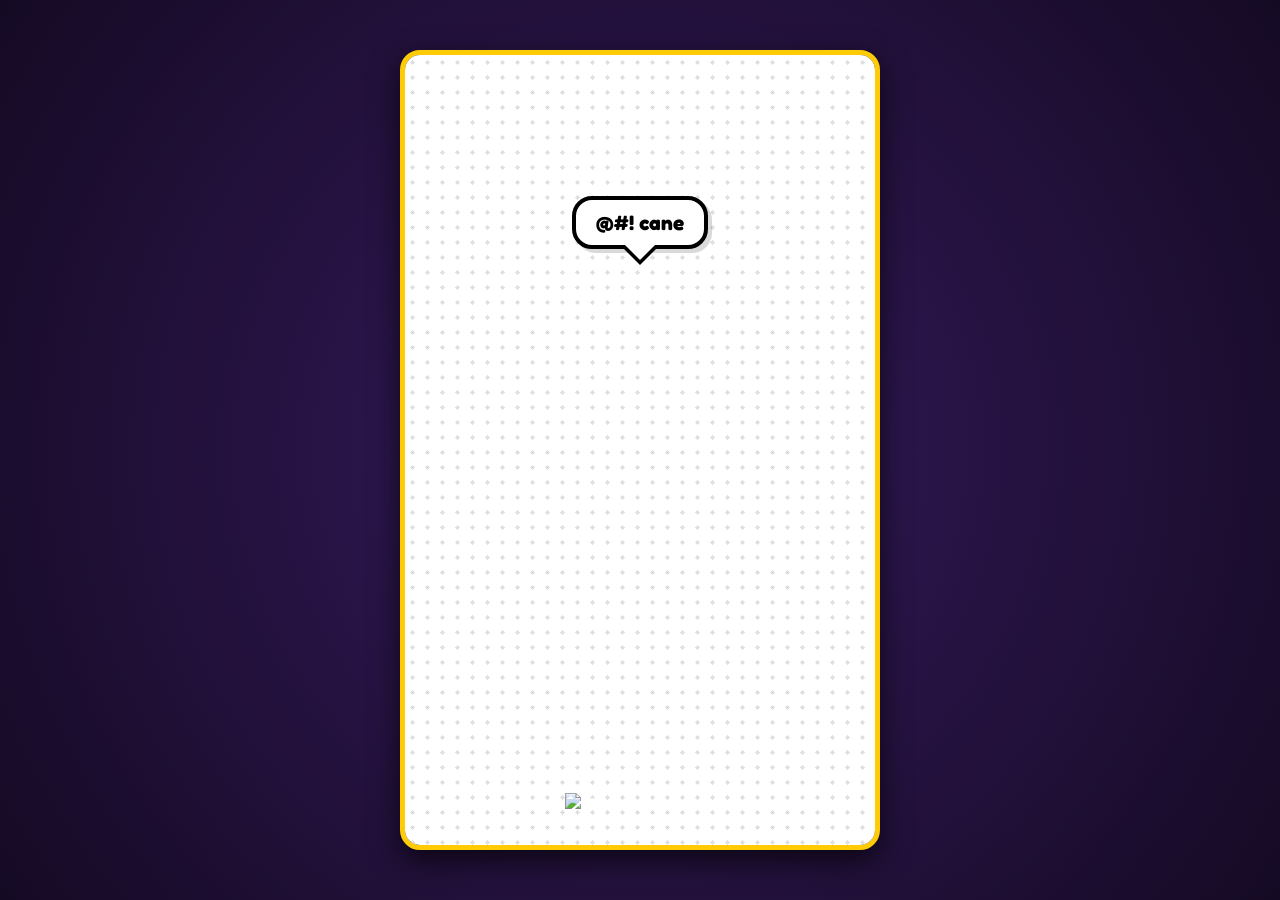
==== commit c387ada4: "Add files via upload" ====
--- a/index.html
+++ b/index.html
@@ -2,74 +2,129 @@
 <html lang="it">
 <head>
     <meta charset="UTF-8">
-    <meta name="viewport" content="width=device-width, initial-scale=1.0">
-    <title>Marmellino Slap Game</title>
+    <meta name="viewport" content="width=device-width, initial-scale=1.0, maximum-scale=1.0, user-scalable=no">
+    <title>Slap Marmellino Slap 🥊</title>
+    <!-- Font stile fumetto da Google Fonts -->
+    <link rel="preconnect" href="https://fonts.googleapis.com">
+    <link rel="preconnect" href="https://fonts.gstatic.com" crossorigin>
+    <link href="https://fonts.googleapis.com/css2?family=Bangers&family=Fredoka:wght@400;700&display=swap" rel="stylesheet">
     <link rel="stylesheet" href="style.css">
 </head>
 <body>
+
     <div id="game-container">
-        
-        <!-- SCHERMATA DI INTRO / STORIA -->
-        <div id="intro-screen" class="screen active">
-            <h1 class="game-title">MARMELLINO</h1>
-            <p class="subtitle">Il fischietto molesto</p>
-            
-            <div class="avatar-container animate-float">
-                <img id="intro-img" src="assets/intro-1.png" alt="Marmellino">
-                <div id="speech-bubble" class="speech-bubble hidden">Fiuuu~ 😙♪</div>
+
+        <!-- ================= A) SCREEN INTRO ================= -->
+        <div id="screen-intro" class="screen">
+            <div class="intro-scene">
+                <!-- Bolla di testo per le imprecazioni -->
+                <div id="intro-bubble" class="speech-bubble hidden"></div>
+                
+                <!-- Contenitore Personaggi dell'Intro -->
+                <div class="intro-characters">
+                    <!-- Marito (inizia rilassato, poi terrorizzato) -->
+                    <div id="intro-husband-container">
+                        <img id="intro-husband" src="intro-1.png" alt="Marito">
+                        <!-- Gocce di sudore animate in CSS per la fase terrorizzata -->
+                        <div id="sweat-drops" class="hidden">
+                            <span class="drop d1">💧</span>
+                            <span class="drop d2">💧</span>
+                        </div>
+                    </div>
+                    
+                    <!-- Moglie arrabbiata (entra da sinistra) -->
+                    <img id="intro-wife" src="intro-wife.png" alt="Moglie Arrabbiata" class="hidden-wife">
+                </div>
             </div>
-
-            <div id="intro-story-text" class="story-text">
-                Marmellino adora fischiettare allegro in salotto...
-            </div>
-
-            <button id="next-btn" class="btn btn-primary">Avanti</button>
-            <button id="start-btn" class="btn btn-danger hidden">Schiaffeggialo!</button>
         </div>
 
-        <!-- SCHERMATA DI GIOCO -->
-        <div id="play-screen" class="screen">
+        <!-- ================= B) SCREEN MENU ================= -->
+        <div id="screen-menu" class="screen hidden">
+            <h1 class="game-title">🥊 SLAP MARMELLINO SLAP!</h1>
+            <p class="game-subtitle">Il gioco in cui raddrizzi la giornata a suon di sberle!</p>
+            
+            <div class="menu-card">
+                <button id="btn-play" class="btn btn-primary">▶ PLAY</button>
+                <div class="highscore-container">
+                    <span class="highscore-icon">🏆</span>
+                    <span class="highscore-text">Miglior Punteggio: <strong id="val-best-score">0</strong></span>
+                </div>
+            </div>
+        </div>
+
+        <!-- ================= C) SCREEN GAME ================= -->
+        <div id="screen-game" class="screen hidden">
+            <!-- Header con Timer e Info -->
             <div class="game-header">
-                <div class="stat-badge">Livello: <span id="level-display">0</span></div>
-                <div class="stat-badge">Punti: <span id="score-display">0</span></div>
-            </div>
-
-            <!-- Barra del Tempo -->
-            <div class="timer-container">
-                <div id="timer-bar"></div>
-            </div>
-
-            <!-- Personaggio Attivo -->
-            <div class="character-area">
-                <div id="character-wrapper">
-                    <img id="game-face" src="assets/faccia-0.png" alt="Marmellino">
-                    <div id="slap-flash">💥 SLAP!</div>
+                <div class="timer-box">
+                    <span>TEMPO: </span>
+                    <span id="game-timer">10</span>s
                 </div>
             </div>
 
-            <p class="instruction">Clicca o tocca ripetutamente la faccia per riempire la barra!</p>
+            <!-- Pannello Statistiche Intermedio -->
+            <div class="stats-panel">
+                <div class="stat-box">
+                    <span class="label">SCHIAFFI</span>
+                    <span id="stat-slaps" class="value">0</span>
+                </div>
+                <div class="stat-box">
+                    <span class="label">LIVELLO</span>
+                    <span id="stat-level" class="value">0</span>
+                </div>
+                <div class="stat-box">
+                    <span class="label">PUNTI AZIONE</span>
+                    <span id="stat-ap" class="value">0</span>
+                </div>
+            </div>
 
-            <!-- Barra di Progresso Livello -->
-            <div class="progress-container">
-                <div id="progress-bar"></div>
+            <!-- Faccia del Protagonista con area d'impatto dinamica -->
+            <div class="face-stage">
+                <div id="face-wrapper">
+                    <img id="game-face" src="faccia-0.png" alt="Faccia Marmellino">
+                    <!-- Contenitore per gli effetti grafici degli schiaffi (stelle, testi comic) -->
+                    <div id="slap-effects-container"></div>
+                </div>
             </div>
-            <div class="progress-label">Riempi per superare il livello!</div>
+
+            <!-- Pulsantone di Schiaffo -->
+            <div class="action-area">
+                <button id="btn-slap" class="btn btn-slap">👋 SLAP!</button>
+            </div>
         </div>
 
-        <!-- SCHERMATA DI FINE GIOCO -->
-        <div id="gameover-screen" class="screen">
-            <h1 class="game-over-title">GIOCO FINITO!</h1>
+        <!-- ================= D) SCREEN FINAL ================= -->
+        <div id="screen-final" class="screen hidden">
+            <h2 class="final-title">GAME OVER!</h2>
             
-            <div class="avatar-container">
-                <img id="end-face" src="assets/faccia-5.jpg" alt="Marmellino">
+            <!-- Faccia finale raggiunta -->
+            <div class="final-face-container">
+                <img id="final-face-img" src="faccia-0.png" alt="Faccia Finale">
             </div>
 
-            <div class="stats-card">
-                <p>Livello Massimo Raggiunto: <strong id="max-level-reached" class="text-yellow">0</strong></p>
-                <p>Punti Totali: <strong id="final-score" class="text-green">0</strong></p>
+            <!-- Tabellone Punteggio Dettagliato -->
+            <div class="score-board">
+                <div class="board-row">
+                    <span>Schiaffi Totali:</span>
+                    <strong id="final-slaps">0</strong>
+                </div>
+                <div class="board-row">
+                    <span>Punti Azione (Schiaffi / 10):</span>
+                    <strong id="final-ap">0</strong>
+                </div>
+                <div class="board-row">
+                    <span>Bonus Livello:</span>
+                    <strong id="final-level-bonus">0</strong>
+                </div>
+                <hr class="board-divider">
+                <div class="board-row total-row">
+                    <span>PUNTEGGIO FINALE:</span>
+                    <strong id="final-total-score">0</strong>
+                </div>
             </div>
 
-            <button id="restart-btn" class="btn btn-primary">Gioca Ancora</button>
+            <!-- Pulsante rigioca -->
+            <button id="btn-replay" class="btn btn-secondary">🔄 GIOCA ANCORA</button>
         </div>
 
     </div>
--- a/style.css
+++ b/style.css
@@ -1,290 +1,473 @@
-@import url('https://fonts.googleapis.com/css2?family=Fredoka+One&family=Outfit:wght@400;700;900&display=swap');
-
+/* ==========================================
+   RESET & IMPOSTAZIONI GLOBALI
+   ========================================== */
 * {
     box-sizing: border-box;
     margin: 0;
     padding: 0;
+    user-select: none;
+    -webkit-user-select: none;
+    -webkit-tap-highlight-color: transparent;
 }
 
 body {
-    background-color: #1e1b4b;
-    font-family: 'Outfit', sans-serif;
+    font-family: 'Fredoka', sans-serif;
+    background-color: #1e1233;
+    background: radial-gradient(circle, #351a5c 0%, #150a24 100%);
     color: #ffffff;
-    display: flex;
-    justify-content: center;
-    align-items: center;
-    min-height: 100vh;
+    height: 100vh;
+    display: flex;
+    justify-content: center;
+    align-items: center;
     overflow: hidden;
 }
 
 #game-container {
-    width: 100%;
+    width: 95vw;
     max-width: 480px;
-    height: 95vh;
+    height: 92vh;
     max-height: 800px;
-    background: #312e81;
-    border: 6px solid #000000;
-    border-radius: 24px;
-    box-shadow: 12px 12px 0px #000000;
+    background-color: #2a1b40;
+    border: 5px solid #ffcb05;
+    border-radius: 20px;
+    box-shadow: 0 10px 30px rgba(0, 0, 0, 0.7);
     position: relative;
     overflow: hidden;
-    padding: 20px;
-}
-
-/* Gestione Schermate */
+    display: flex;
+    flex-direction: column;
+}
+
 .screen {
-    display: none;
+    width: 100%;
+    height: 100%;
+    position: absolute;
+    top: 0;
+    left: 0;
+    display: flex;
     flex-direction: column;
-    align-items: center;
     justify-content: space-between;
+    align-items: center;
+    padding: 2rem 1.5rem;
+    transition: opacity 0.3s ease;
+}
+
+.hidden {
+    display: none !important;
+}
+
+/* ==========================================
+   PULSANTI & COMPONENTI COMUNI
+   ========================================== */
+.btn {
+    font-family: 'Bangers', sans-serif;
+    font-size: 1.8rem;
+    letter-spacing: 1.5px;
+    padding: 0.8rem 2rem;
+    border-radius: 50px;
+    border: 3px solid #000;
+    cursor: pointer;
+    transition: transform 0.1s ease, box-shadow 0.1s ease;
+    box-shadow: 0 6px 0 #000;
+}
+
+.btn:active {
+    transform: translateY(4px) scale(0.95);
+    box-shadow: 0 2px 0 #000;
+}
+
+.btn-primary {
+    background-color: #ffcb05;
+    color: #000;
+}
+
+.btn-secondary {
+    background-color: #00ccff;
+    color: #000;
+}
+
+/* ==========================================
+   A) SCREEN INTRO & ANIMAZIONI
+   ========================================== */
+#screen-intro {
+    justify-content: center;
+    background-color: #ffffff;
+    background-image: radial-gradient(#e0e0e0 20%, transparent 20%);
+    background-size: 15px 15px;
+}
+
+.intro-scene {
+    position: relative;
+    width: 100%;
     height: 100%;
+    display: flex;
+    flex-direction: column;
+    justify-content: flex-end;
+    align-items: center;
+}
+
+.intro-characters {
+    position: relative;
+    width: 100%;
+    height: 60%;
+    display: flex;
+    justify-content: center;
+    align-items: flex-end;
+}
+
+#intro-husband-container {
+    position: relative;
+    width: 150px;
+    height: auto;
+    z-index: 2;
+}
+
+#intro-husband {
+    width: 100%;
+    height: auto;
+    display: block;
+}
+
+#intro-wife {
+    position: absolute;
+    left: -10px;
+    bottom: 0;
+    width: 160px;
+    height: auto;
+    z-index: 3;
+    transition: transform 1s cubic-bezier(0.175, 0.885, 0.32, 1.275);
+    animation: wifeSwing 0.6s infinite alternate ease-in-out;
+}
+
+.hidden-wife {
+    transform: translateX(-250px) rotate(-15deg);
+}
+
+.speech-bubble {
+    position: absolute;
+    top: 15%;
+    background: #fff;
+    border: 4px solid #000;
+    border-radius: 20px;
+    padding: 10px 20px;
+    color: #000;
+    font-weight: bold;
+    font-size: 1.3rem;
+    z-index: 10;
     text-align: center;
-    padding: 10px 0;
-}
-
-.screen.active {
-    display: flex;
-}
-
-/* Testi Retro */
-.game-title {
-    font-family: 'Fredoka One', cursive;
-    font-size: 3.5rem;
-    color: #ef4444;
-    text-shadow: 4px 4px 0px #000000;
-    -webkit-text-stroke: 2px #000000;
-    letter-spacing: 2px;
-}
-
-.game-over-title {
-    font-family: 'Fredoka One', cursive;
-    font-size: 3rem;
-    color: #f59e0b;
-    text-shadow: 4px 4px 0px #000000;
-    -webkit-text-stroke: 2px #000000;
-}
-
-.subtitle {
-    font-size: 1.2rem;
-    color: #fef08a;
-    font-weight: 700;
-    text-transform: uppercase;
-}
-
-/* Avatar e immagini */
-.avatar-container {
-    position: relative;
-    width: 240px;
-    height: 240px;
-    background: #ffffff;
-    border: 5px solid #000000;
-    border-radius: 50%;
-    overflow: visible;
-    display: flex;
-    justify-content: center;
-    align-items: center;
-    box-shadow: 6px 6px 0px #000000;
-}
-
-.avatar-container img, .character-area img {
-    width: 100%;
-    height: 100%;
-    object-fit: cover;
-    border-radius: 50%;
-}
-
-/* Nuvola dei dialoghi */
-.speech-bubble {
-    position: absolute;
-    top: -40px;
-    right: -50px;
-    background: #facc15;
-    color: #000000;
-    font-weight: 900;
-    padding: 10px 18px;
-    border-radius: 20px;
-    border: 3px solid #000000;
-    box-shadow: 4px 4px 0px #000000;
-    font-size: 1.1rem;
-    white-space: nowrap;
-    animation: bounce 0.6s infinite alternate;
+    box-shadow: 4px 4px 0 rgba(0,0,0,0.15);
 }
 
 .speech-bubble::after {
     content: '';
     position: absolute;
-    bottom: -12px;
-    left: 20px;
-    border-width: 12px 12px 0;
+    bottom: -15px;
+    left: 50%;
+    transform: translateX(-50%);
+    border-width: 15px 15px 0;
     border-style: solid;
-    border-color: #facc15 transparent;
+    border-color: #fff transparent;
     display: block;
     width: 0;
 }
 
-/* Area di Gioco e Faccia */
-.character-area {
-    width: 250px;
-    height: 250px;
+.speech-bubble::before {
+    content: '';
+    position: absolute;
+    bottom: -20px;
+    left: 50%;
+    transform: translateX(-50%);
+    border-width: 16px 16px 0;
+    border-style: solid;
+    border-color: #000 transparent;
+    display: block;
+    width: 0;
+    z-index: -1;
+}
+
+#sweat-drops {
+    position: absolute;
+    top: 10%;
+    width: 100%;
+    display: flex;
+    justify-content: space-around;
+}
+
+.drop {
+    font-size: 1.5rem;
+    animation: sweatFall 1s infinite linear;
+}
+
+.d2 {
+    animation-delay: 0.4s;
+}
+
+/* ==========================================
+   B) SCREEN MENU
+   ========================================== */
+.game-title {
+    font-family: 'Bangers', sans-serif;
+    font-size: 3rem;
+    color: #ffcb05;
+    text-shadow: 4px 4px 0px #000;
+    text-align: center;
+    margin-top: 10%;
+}
+
+.game-subtitle {
+    font-size: 1rem;
+    text-align: center;
+    color: #dfd4f0;
+    padding: 0 1rem;
+}
+
+.menu-card {
+    display: flex;
+    flex-direction: column;
+    align-items: center;
+    gap: 1.5rem;
+    margin-bottom: 20%;
+}
+
+.highscore-container {
+    background-color: rgba(0, 0, 0, 0.4);
+    padding: 0.6rem 1.5rem;
+    border-radius: 30px;
+    display: flex;
+    align-items: center;
+    gap: 0.5rem;
+    border: 2px solid #573b8a;
+}
+
+.highscore-text {
+    font-size: 1rem;
+}
+
+/* ==========================================
+   C) SCREEN GAME
+   ========================================= */
+.game-header {
+    width: 100%;
+    display: flex;
+    justify-content: center;
+}
+
+.timer-box {
+    background-color: #0f071a;
+    border: 3px solid #ffcb05;
+    border-radius: 15px;
+    padding: 0.5rem 2rem;
+    font-size: 1.5rem;
+    font-weight: bold;
+    color: #fff;
+}
+
+.timer-pulse {
+    border-color: #ff2a2a;
+    color: #ff2a2a;
+    animation: pulseRed 0.5s infinite alternate;
+}
+
+.stats-panel {
+    display: flex;
+    width: 100%;
+    justify-content: space-between;
+    gap: 5px;
+}
+
+.stat-box {
+    flex: 1;
+    background-color: rgba(255, 255, 255, 0.05);
+    border: 2px solid #573b8a;
+    border-radius: 10px;
+    padding: 0.5rem;
+    text-align: center;
+}
+
+.stat-box .label {
+    display: block;
+    font-size: 0.65rem;
+    letter-spacing: 1px;
+    color: #b29cd9;
+    margin-bottom: 3px;
+}
+
+.stat-box .value {
+    font-family: 'Bangers', sans-serif;
+    font-size: 1.6rem;
+    color: #ffcb05;
+}
+
+.face-stage {
+    width: 100%;
+    height: 45%;
+    display: flex;
+    justify-content: center;
+    align-items: center;
+}
+
+#face-wrapper {
     position: relative;
-    cursor: pointer;
-}
-
-#character-wrapper {
+    max-width: 250px;
+    width: 60%;
+}
+
+#game-face {
+    width: 100%;
+    height: auto;
+    display: block;
+    max-height: 250px;
+    object-fit: contain;
+}
+
+.action-area {
+    width: 100%;
+    display: flex;
+    justify-content: center;
+}
+
+.btn-slap {
+    width: 90%;
+    background-color: #ff2a2a;
+    color: #ffffff;
+    font-size: 2.2rem;
+    border-color: #000;
+    box-shadow: 0 8px 0 #000;
+}
+
+.btn-slap:active {
+    transform: translateY(6px) scale(0.92);
+    box-shadow: 0 2px 0 #000;
+}
+
+/* ==========================================
+   D) SCREEN FINAL
+   ========================================== */
+.final-title {
+    font-family: 'Bangers', sans-serif;
+    font-size: 2.8rem;
+    color: #ff2a2a;
+    text-shadow: 3px 3px 0px #000;
+}
+
+.final-face-container {
+    width: 140px;
+    height: 140px;
+    background-color: rgba(255, 255, 255, 0.1);
+    border: 3px solid #ffcb05;
+    border-radius: 50%;
+    display: flex;
+    justify-content: center;
+    align-items: center;
+    overflow: hidden;
+}
+
+.final-face-container img {
+    width: 80%;
+    height: auto;
+}
+
+.score-board {
+    width: 100%;
+    background-color: #170e24;
+    border: 3px solid #573b8a;
+    border-radius: 15px;
+    padding: 1rem;
+}
+
+.board-row {
+    display: flex;
+    justify-content: space-between;
+    font-size: 0.95rem;
+    margin-bottom: 0.5rem;
+    color: #dfd4f0;
+}
+
+.board-row strong {
+    color: #fff;
+}
+
+.board-divider {
+    border: 0;
+    height: 2px;
+    background-color: #573b8a;
+    margin: 0.5rem 0;
+}
+
+.total-row {
+    font-size: 1.2rem;
+    font-weight: bold;
+    color: #ffcb05;
+    margin-bottom: 0;
+}
+
+.total-row strong {
+    color: #ffcb05;
+    font-size: 1.4rem;
+}
+
+/* ==========================================
+   ANIMAZIONI (KEYFRAMES)
+   ========================================== */
+.shake-animation {
+    animation: shake 0.15s cubic-bezier(.36,.07,.19,.97) both;
+}
+
+@keyframes shake {
+    10%, 90% { transform: translate3d(-4px, 0, 0) rotate(-3deg); }
+    20%, 80% { transform: translate3d(6px, 0, 0) rotate(4deg); }
+    30%, 50%, 70% { transform: translate3d(-8px, 0, 0) rotate(-5deg); }
+    40%, 60% { transform: translate3d(8px, 0, 0) rotate(5deg); }
+}
+
+.scared-animation {
+    animation: shiver 0.08s infinite alternate;
+}
+
+@keyframes shiver {
+    0% { transform: translate(1px, 1px) rotate(0deg); }
+    100% { transform: translate(-1px, -1px) rotate(0.5deg); }
+}
+
+@keyframes wifeSwing {
+    0% { transform: rotate(0deg); }
+    100% { transform: rotate(4deg) translateY(-3px); }
+}
+
+@keyframes sweatFall {
+    0% { transform: translateY(-10px); opacity: 0; }
+    50% { opacity: 1; }
+    100% { transform: translateY(20px); opacity: 0; }
+}
+
+@keyframes pulseRed {
+    0% { transform: scale(1); }
+    100% { transform: scale(1.08); background-color: #2b0c0c; }
+}
+
+.pop-effect {
+    animation: popOut 0.4s cubic-bezier(0.175, 0.885, 0.32, 1.275) forwards;
+}
+
+@keyframes popOut {
+    0% { transform: translate(-50%, -50%) scale(0) rotate(0deg); opacity: 1; }
+    100% { transform: translate(-50%, -50%) scale(1.3) rotate(15deg); opacity: 0; }
+}
+
+#slap-effects-container {
+    position: absolute;
+    top: 0;
+    left: 0;
     width: 100%;
     height: 100%;
-    background: #ffffff;
-    border: 6px solid #000000;
-    border-radius: 50%;
-    overflow: hidden;
-    box-shadow: 8px 8px 0px #000000;
-    transition: transform 0.05s ease;
-}
-
-#character-wrapper.slapped {
-    transform: scale(0.9) rotate(-5deg);
-    background: #fee2e2;
-}
-
-#slap-flash {
-    position: absolute;
-    top: 50%;
-    left: 50%;
-    transform: translate(-50%, -50%) rotate(-10deg);
-    background: #ef4444;
-    color: #ffffff;
-    font-family: 'Fredoka One', cursive;
-    font-size: 2.2rem;
-    padding: 8px 16px;
-    border: 4px solid #000;
-    border-radius: 12px;
-    box-shadow: 4px 4px 0px #000;
-    display: none;
-    z-index: 10;
     pointer-events: none;
 }
 
-/* Bottoni Retro */
-.btn {
-    font-family: 'Fredoka One', cursive;
-    font-size: 1.5rem;
-    padding: 15px 30px;
-    border: 4px solid #000000;
-    border-radius: 16px;
-    cursor: pointer;
-    transition: all 0.1s ease;
-    width: 100%;
-    text-transform: uppercase;
-}
-
-.btn-primary {
-    background: #10b981;
-    color: #ffffff;
-    box-shadow: 5px 5px 0px #000000;
-}
-
-.btn-danger {
-    background: #ef4444;
-    color: #ffffff;
-    box-shadow: 5px 5px 0px #000000;
-}
-
-.btn:hover {
-    transform: translate(-2px, -2px);
-    box-shadow: 7px 7px 0px #000000;
-}
-
-.btn:active {
-    transform: translate(2px, 2px);
-    box-shadow: 1px 1px 0px #000000;
-}
-
-/* Barre e Statistiche */
-.game-header {
-    display: flex;
-    justify-content: space-between;
-    width: 100%;
-    gap: 15px;
-}
-
-.stat-badge {
-    background: #000000;
-    color: #facc15;
-    font-weight: 900;
-    padding: 10px 20px;
-    border-radius: 12px;
-    border: 3px solid #facc15;
-    flex: 1;
-    font-size: 1.1rem;
-}
-
-.timer-container, .progress-container {
-    width: 100%;
-    height: 24px;
-    background: #1e1b4b;
-    border: 3px solid #000000;
-    border-radius: 12px;
-    overflow: hidden;
-}
-
-#timer-bar {
-    width: 100%;
-    height: 100%;
-    background: #ef4444;
-    transition: width 0.1s linear;
-}
-
-#progress-bar {
-    width: 0%;
-    height: 100%;
-    background: #10b981;
-    transition: width 0.08s ease-out;
-}
-
-.progress-label {
-    font-size: 0.9rem;
-    color: #cbd5e1;
-    font-weight: 700;
-    margin-top: 5px;
-}
-
-.story-text {
-    background: rgba(0, 0, 0, 0.4);
-    padding: 15px;
-    border-radius: 12px;
-    font-size: 1.1rem;
-    line-height: 1.4;
-    font-weight: 700;
-    height: 100px;
-    display: flex;
-    align-items: center;
-    justify-content: center;
-    border: 2px dashed rgba(255, 255, 255, 0.2);
-}
-
-.stats-card {
-    background: rgba(0, 0, 0, 0.5);
-    border: 4px solid #000000;
-    border-radius: 16px;
-    padding: 20px;
-    width: 100%;
-    font-size: 1.3rem;
-    font-weight: 800;
-}
-
-.text-yellow { color: #facc15; }
-.text-green { color: #10b981; }
-
-/* Animazioni */
-@keyframes bounce {
-    0% { transform: translateY(0); }
-    100% { transform: translateY(-8px); }
-}
-
-.animate-float {
-    animation: bounce 2s infinite alternate ease-in-out;
-}
-
-.hidden {
-    display: none !important;
+.slap-popup {
+    position: absolute;
+    font-family: 'Bangers', sans-serif;
+    font-size: 1.8rem;
+    color: #ffcb05;
+    text-shadow: 2px 2px 0px #000, -2px -2px 0px #000, 2px -2px 0px #000, -2px 2px 0px #000;
+    pointer-events: none;
+    white-space: nowrap;
 }
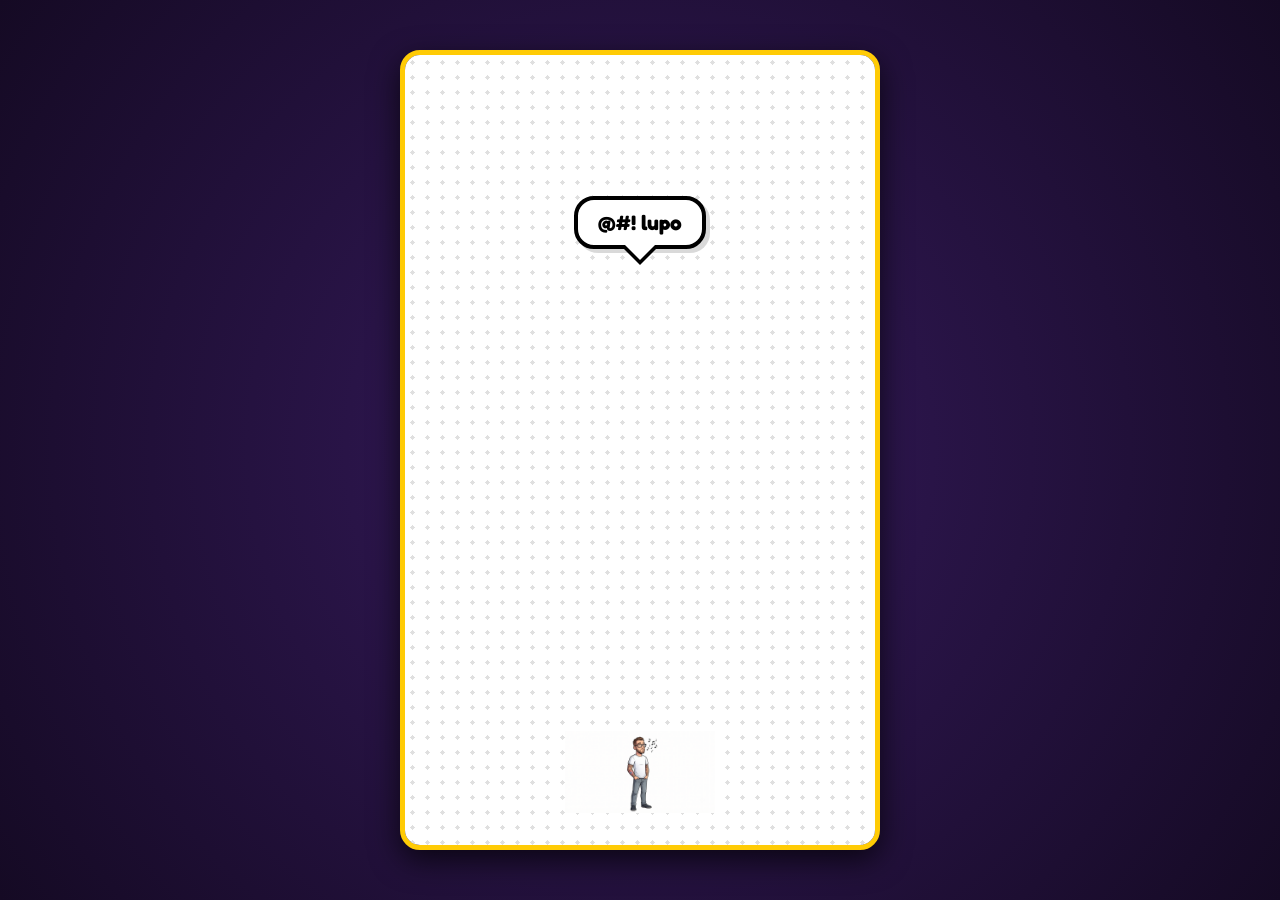
==== commit ac1281eb: "Add files via upload" ====
--- a/index.html
+++ b/index.html
@@ -4,7 +4,6 @@
     <meta charset="UTF-8">
     <meta name="viewport" content="width=device-width, initial-scale=1.0, maximum-scale=1.0, user-scalable=no">
     <title>Slap Marmellino Slap 🥊</title>
-    <!-- Font stile fumetto da Google Fonts -->
     <link rel="preconnect" href="https://fonts.googleapis.com">
     <link rel="preconnect" href="https://fonts.gstatic.com" crossorigin>
     <link href="https://fonts.googleapis.com/css2?family=Bangers&family=Fredoka:wght@400;700&display=swap" rel="stylesheet">
@@ -14,31 +13,24 @@
 
     <div id="game-container">
 
-        <!-- ================= A) SCREEN INTRO ================= -->
         <div id="screen-intro" class="screen">
             <div class="intro-scene">
-                <!-- Bolla di testo per le imprecazioni -->
                 <div id="intro-bubble" class="speech-bubble hidden"></div>
                 
-                <!-- Contenitore Personaggi dell'Intro -->
                 <div class="intro-characters">
-                    <!-- Marito (inizia rilassato, poi terrorizzato) -->
                     <div id="intro-husband-container">
-                        <img id="intro-husband" src="intro-1.png" alt="Marito">
-                        <!-- Gocce di sudore animate in CSS per la fase terrorizzata -->
+                        <img id="intro-husband" src="assets/intro-1.png.png" alt="Marito">
                         <div id="sweat-drops" class="hidden">
                             <span class="drop d1">💧</span>
                             <span class="drop d2">💧</span>
                         </div>
                     </div>
                     
-                    <!-- Moglie arrabbiata (entra da sinistra) -->
-                    <img id="intro-wife" src="intro-wife.png" alt="Moglie Arrabbiata" class="hidden-wife">
+                    <img id="intro-wife" src="assets/intro-wife.png.png" alt="Moglie Arrabbiata" class="hidden-wife">
                 </div>
             </div>
         </div>
 
-        <!-- ================= B) SCREEN MENU ================= -->
         <div id="screen-menu" class="screen hidden">
             <h1 class="game-title">🥊 SLAP MARMELLINO SLAP!</h1>
             <p class="game-subtitle">Il gioco in cui raddrizzi la giornata a suon di sberle!</p>
@@ -52,9 +44,7 @@
             </div>
         </div>
 
-        <!-- ================= C) SCREEN GAME ================= -->
         <div id="screen-game" class="screen hidden">
-            <!-- Header con Timer e Info -->
             <div class="game-header">
                 <div class="timer-box">
                     <span>TEMPO: </span>
@@ -62,7 +52,6 @@
                 </div>
             </div>
 
-            <!-- Pannello Statistiche Intermedio -->
             <div class="stats-panel">
                 <div class="stat-box">
                     <span class="label">SCHIAFFI</span>
@@ -78,31 +67,25 @@
                 </div>
             </div>
 
-            <!-- Faccia del Protagonista con area d'impatto dinamica -->
             <div class="face-stage">
                 <div id="face-wrapper">
-                    <img id="game-face" src="faccia-0.png" alt="Faccia Marmellino">
-                    <!-- Contenitore per gli effetti grafici degli schiaffi (stelle, testi comic) -->
+                    <img id="game-face" src="assets/faccia-0.png.png" alt="Faccia Marmellino">
                     <div id="slap-effects-container"></div>
                 </div>
             </div>
 
-            <!-- Pulsantone di Schiaffo -->
             <div class="action-area">
                 <button id="btn-slap" class="btn btn-slap">👋 SLAP!</button>
             </div>
         </div>
 
-        <!-- ================= D) SCREEN FINAL ================= -->
         <div id="screen-final" class="screen hidden">
             <h2 class="final-title">GAME OVER!</h2>
             
-            <!-- Faccia finale raggiunta -->
             <div class="final-face-container">
-                <img id="final-face-img" src="faccia-0.png" alt="Faccia Finale">
+                <img id="final-face-img" src="assets/faccia-0.png.png" alt="Faccia Finale">
             </div>
 
-            <!-- Tabellone Punteggio Dettagliato -->
             <div class="score-board">
                 <div class="board-row">
                     <span>Schiaffi Totali:</span>
@@ -123,7 +106,6 @@
                 </div>
             </div>
 
-            <!-- Pulsante rigioca -->
             <button id="btn-replay" class="btn btn-secondary">🔄 GIOCA ANCORA</button>
         </div>
 
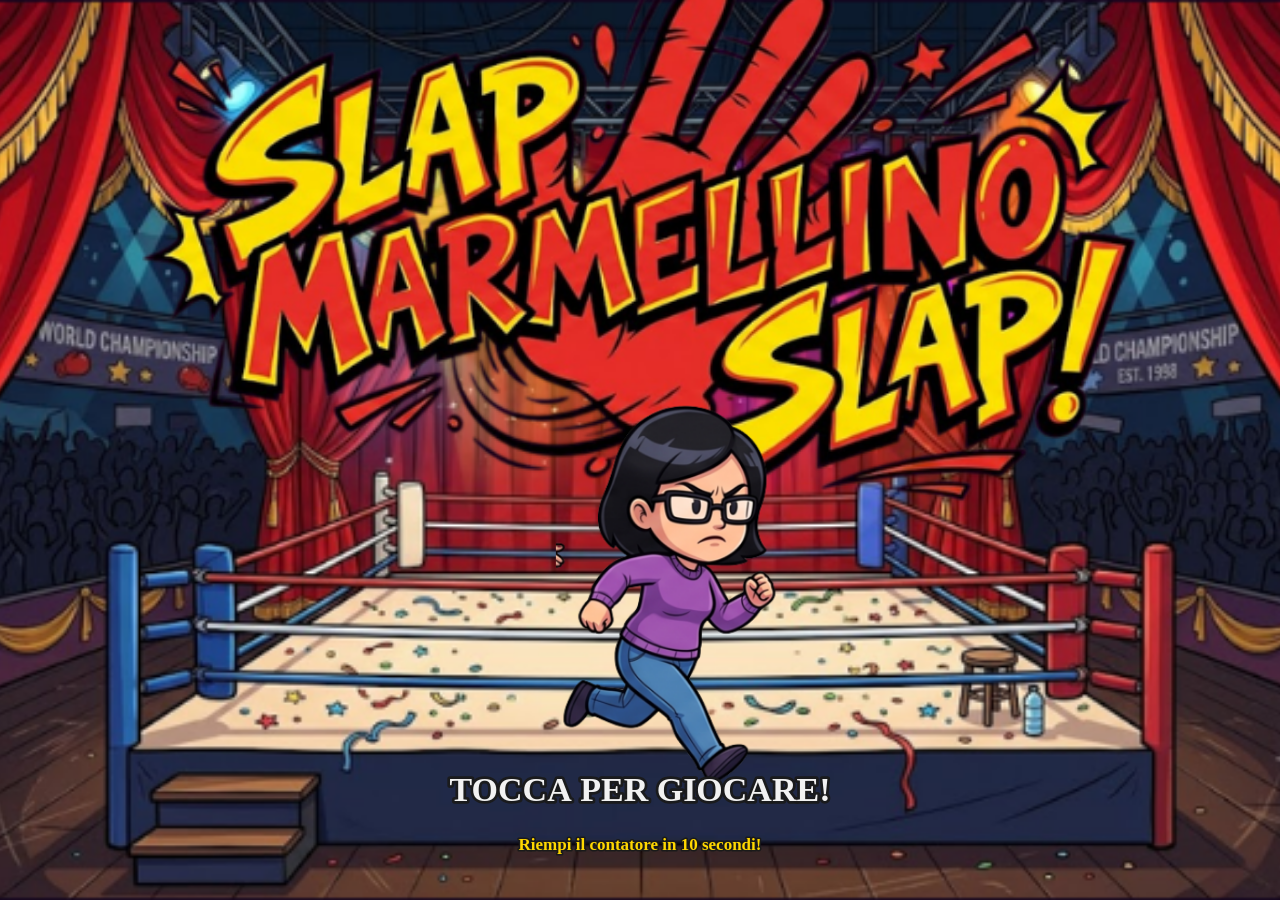
==== commit a2b2308e: "Add files via upload" ====
--- a/index.html
+++ b/index.html
@@ -1,116 +1,35 @@
 <!DOCTYPE html>
 <html lang="it">
 <head>
-    <meta charset="UTF-8">
-    <meta name="viewport" content="width=device-width, initial-scale=1.0, maximum-scale=1.0, user-scalable=no">
-    <title>Slap Marmellino Slap 🥊</title>
-    <link rel="preconnect" href="https://fonts.googleapis.com">
-    <link rel="preconnect" href="https://fonts.gstatic.com" crossorigin>
-    <link href="https://fonts.googleapis.com/css2?family=Bangers&family=Fredoka:wght@400;700&display=swap" rel="stylesheet">
-    <link rel="stylesheet" href="style.css">
+<meta charset="UTF-8">
+<meta name="viewport" content="width=device-width, initial-scale=1.0, maximum-scale=1.0, user-scalable=no, viewport-fit=cover">
+<meta name="apple-mobile-web-app-capable" content="yes">
+<meta name="mobile-web-app-capable" content="yes">
+<title>Slap Marmellino Slap</title>
+<style>
+  * { margin: 0; padding: 0; box-sizing: border-box; }
+  html, body {
+    width: 100%;
+    height: 100%;
+    overflow: hidden;
+    background: #14061f;
+    position: fixed;
+    inset: 0;
+    overscroll-behavior: none;
+  }
+  #game {
+    display: block;
+    width: 100%;
+    height: 100%;
+    touch-action: none;
+    -webkit-user-select: none;
+    user-select: none;
+    -webkit-tap-highlight-color: transparent;
+  }
+</style>
 </head>
 <body>
-
-    <div id="game-container">
-
-        <div id="screen-intro" class="screen">
-            <div class="intro-scene">
-                <div id="intro-bubble" class="speech-bubble hidden"></div>
-                
-                <div class="intro-characters">
-                    <div id="intro-husband-container">
-                        <img id="intro-husband" src="assets/intro-1.png.png" alt="Marito">
-                        <div id="sweat-drops" class="hidden">
-                            <span class="drop d1">💧</span>
-                            <span class="drop d2">💧</span>
-                        </div>
-                    </div>
-                    
-                    <img id="intro-wife" src="assets/intro-wife.png.png" alt="Moglie Arrabbiata" class="hidden-wife">
-                </div>
-            </div>
-        </div>
-
-        <div id="screen-menu" class="screen hidden">
-            <h1 class="game-title">🥊 SLAP MARMELLINO SLAP!</h1>
-            <p class="game-subtitle">Il gioco in cui raddrizzi la giornata a suon di sberle!</p>
-            
-            <div class="menu-card">
-                <button id="btn-play" class="btn btn-primary">▶ PLAY</button>
-                <div class="highscore-container">
-                    <span class="highscore-icon">🏆</span>
-                    <span class="highscore-text">Miglior Punteggio: <strong id="val-best-score">0</strong></span>
-                </div>
-            </div>
-        </div>
-
-        <div id="screen-game" class="screen hidden">
-            <div class="game-header">
-                <div class="timer-box">
-                    <span>TEMPO: </span>
-                    <span id="game-timer">10</span>s
-                </div>
-            </div>
-
-            <div class="stats-panel">
-                <div class="stat-box">
-                    <span class="label">SCHIAFFI</span>
-                    <span id="stat-slaps" class="value">0</span>
-                </div>
-                <div class="stat-box">
-                    <span class="label">LIVELLO</span>
-                    <span id="stat-level" class="value">0</span>
-                </div>
-                <div class="stat-box">
-                    <span class="label">PUNTI AZIONE</span>
-                    <span id="stat-ap" class="value">0</span>
-                </div>
-            </div>
-
-            <div class="face-stage">
-                <div id="face-wrapper">
-                    <img id="game-face" src="assets/faccia-0.png.png" alt="Faccia Marmellino">
-                    <div id="slap-effects-container"></div>
-                </div>
-            </div>
-
-            <div class="action-area">
-                <button id="btn-slap" class="btn btn-slap">👋 SLAP!</button>
-            </div>
-        </div>
-
-        <div id="screen-final" class="screen hidden">
-            <h2 class="final-title">GAME OVER!</h2>
-            
-            <div class="final-face-container">
-                <img id="final-face-img" src="assets/faccia-0.png.png" alt="Faccia Finale">
-            </div>
-
-            <div class="score-board">
-                <div class="board-row">
-                    <span>Schiaffi Totali:</span>
-                    <strong id="final-slaps">0</strong>
-                </div>
-                <div class="board-row">
-                    <span>Punti Azione (Schiaffi / 10):</span>
-                    <strong id="final-ap">0</strong>
-                </div>
-                <div class="board-row">
-                    <span>Bonus Livello:</span>
-                    <strong id="final-level-bonus">0</strong>
-                </div>
-                <hr class="board-divider">
-                <div class="board-row total-row">
-                    <span>PUNTEGGIO FINALE:</span>
-                    <strong id="final-total-score">0</strong>
-                </div>
-            </div>
-
-            <button id="btn-replay" class="btn btn-secondary">🔄 GIOCA ANCORA</button>
-        </div>
-
-    </div>
-
-    <script src="script.js"></script>
+<canvas id="game"></canvas>
+<script src="game.js?v=3"></script>
 </body>
-</html>+</html>
